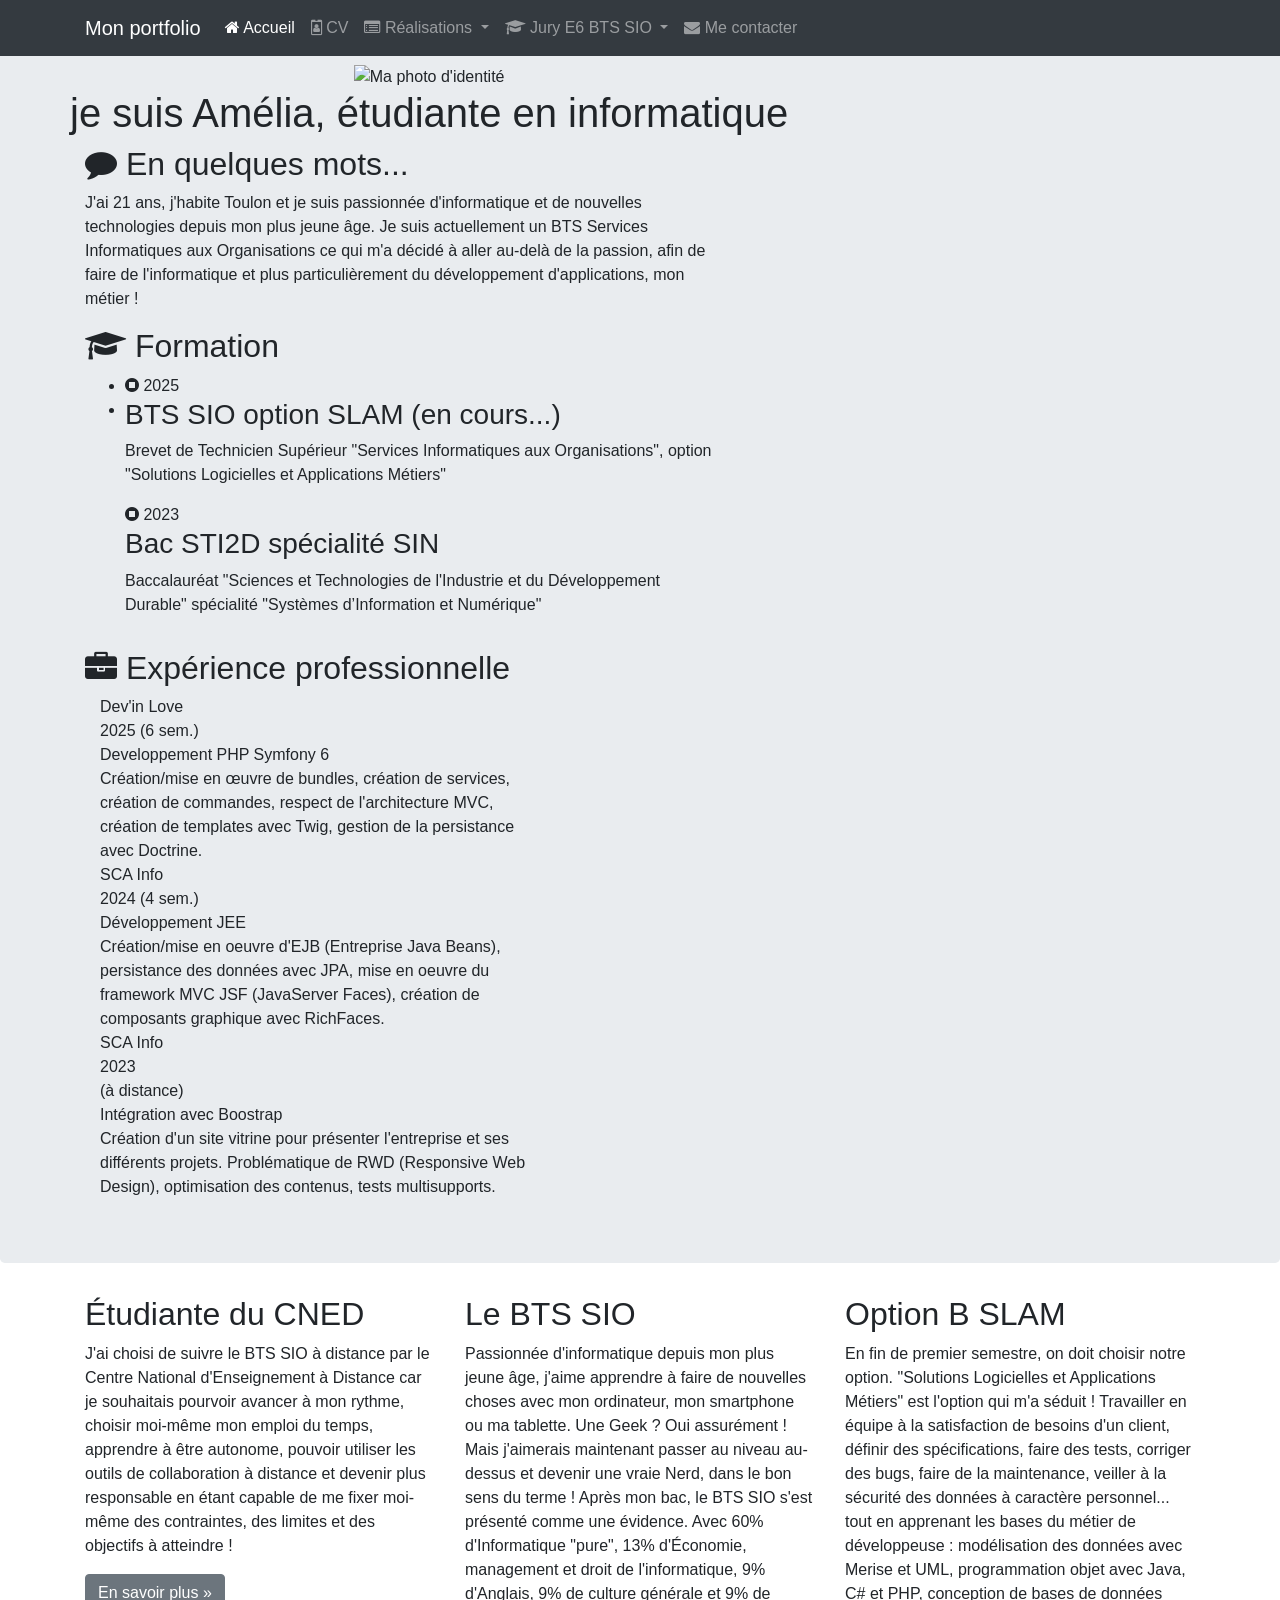
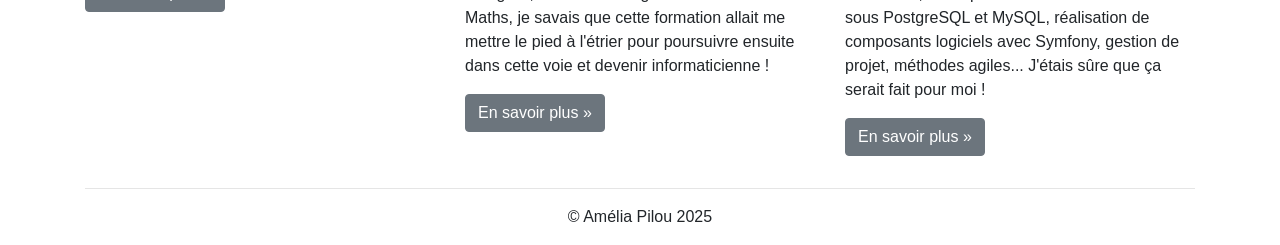
==== pages/cv.html @ 53c81a85 "Création de la structure de la page du CV" ====
<!DOCTYPE html>
<html lang="fr">
    <head>
        <!-- Required meta tags -->
        <meta charset="utf-8">
        <meta name="viewport" content="width=device-width, initial-scale=1, shrink-to-fit=no">
        <meta name="description" content="Portfolio d’Amélia Pilou - BTS SIO SLAM">
        <meta name="author" content="Amélia Pilou">
        <!-- Bootstrap CSS -->
        <link rel="stylesheet" href="https://cdn.jsdelivr.net/npm/bootstrap@4.6.2/dist/css/bootstrap.min.css" integrity="sha384-xOolHFLEh07PJGoPkLv1IbcEPTNtaed2xpHsD9ESMhqIYd0nLMwNLD69Npy4HI+N" crossorigin="anonymous">

        <title>Portfolio d'Amélia Pilou (BTS SIO 2025)</title>
        <link rel="icon" href="../favicon.ico">
        <link href="https://maxcdn.bootstrapcdn.com/font-awesome/4.7.0/css/font-awesome.min.css" rel="stylesheet">
        <link href="../css/cv.css" rel="stylesheet">
        <script src="../js/pages.js"></script>
    </head>
    <body>
        <div id="header"></div>

        <div class="jumbotron"> <!-- Emplacement pour le contenu principal de la page -->
            <div class="container">
                <div class="row cadreCV">
                    <div id="cv-entete" class="text-center">
                        <div id="cv-photo">
                            <img src="../images/AmeliaPilou.jpg" alt="Ma photo d'identité">
                        </div>
                        <div id="cv-intro">
                            <h1>je suis <span>Amélia</span>, étudiante en <span>informatique</span></h1>
                        </div>
                    </div>
                </div>
                <div class="row cadreCV">
                    <div class="col-xs-12 col-sm-7">
                        <!-- Partie gauche -->
                        <div class="rubrique clearfix">
                            <h2><span class="fa fa-comment"></span> En quelques mots...</h2>
                            <p>J'ai 21 ans, j'habite Toulon et je suis passionnée d'informatique et 
                                de nouvelles technologies depuis mon plus jeune âge. Je suis actuellement 
                                un BTS Services Informatiques aux Organisations ce qui m'a décidé à aller 
                                au-delà de la passion, afin de faire de l'informatique et plus particulièrement 
                                du développement d'applications, mon métier !
                            </p>
                        </div>
                        <div class="rubrique clearfix">
                            <h2><span class="fa fa-graduation-cap"></span> Formation</h2>
                            <ul id="parcours" class="clearfix">
                                <li>
                                    <div class="date float-left">
                                        <span class="fa fa-stop-circle"></span>&nbsp;2025
                                    </div>
                                    <div class="details float-right">
                                        <h3>BTS SIO option SLAM (en cours...)</h3>
                                        <p>Brevet de Technicien Supérieur "Services Informatiques aux Organisations", 
                                            option "Solutions Logicielles et Applications Métiers"</p>
                                    </div>
                                </li>
                                <li>
                                    <div class="date float-left">
                                        <span class="fa fa-stop-circle"></span>&nbsp;2023
                                    </div>
                                    <div class="details float-right">
                                        <h3>Bac STI2D spécialité SIN</h3>
                                        <p>Baccalauréat "Sciences et Technologies de l'Industrie et du Développement Durable" 
                                            spécialité "Systèmes d’Information et Numérique"</p>
                                    </div>
                                </li>
                            </ul>
                        </div>
                        <div class="rubrique clearfix">
                            <h2><span class="fa fa-briefcase"></span> Expérience professionnelle</h2>
                            <div class="experience clearfix">
                                <div class="col-3">
                                    <div class="lieu">Dev'in Love</div>
                                    <div class="date">2025 (6 sem.)</div>
                                </div>
                                <div class="col-9">
                                    <div class="profession">Developpement PHP Symfony 6</div>
                                    <div class="details">Création/mise en œuvre de bundles, création de services, 
                                        création de commandes, respect de l'architecture MVC, création de templates avec Twig, 
                                        gestion de la persistance avec Doctrine.
                                    </div>
                                </div>
                            </div>
                            <div class="experience clearfix">
                                <div class="col-3">
                                    <div class="lieu">SCA Info</div>
                                    <div class="date">2024 (4 sem.)</div>
                                </div>
                                <div class="col-9">
                                    <div class="profession">Développement JEE</div>
                                    <div class="details">Création/mise en oeuvre d'EJB (Entreprise Java Beans), 
                                        persistance des données avec JPA, mise en oeuvre du framework MVC JSF (JavaServer Faces), 
                                        création de composants graphique avec RichFaces.
                                    </div>
                                </div>
                            </div>
                            <div class="experience clearfix">
                                <div class="col-3">
                                    <div class="lieu">SCA Info</div>
                                    <div class="date">2023<br>(à distance)</div>
                                </div>
                                <div class="col-9">
                                    <div class="profession">Intégration avec Boostrap</div>
                                    <div class="details">Création d'un site vitrine pour présenter l'entreprise et ses différents projets. 
                                        Problématique de RWD (Responsive Web Design), optimisation des contenus, tests multisupports.
                                    </div>
                                </div>
                            </div>
                        </div>
                        </div>
                    <div class="col-xs-12 col-sm-5">
                        <!-- Partie droite -->
                    </div>
                </div>
            </div>
        </div>

        <div id="footer"></div>

        <!-- Optional JavaScript; choose one of the two! -->

        <!-- Option 1: jQuery and Bootstrap Bundle (includes Popper) -->
        <script src="https://cdn.jsdelivr.net/npm/jquery@3.5.1/dist/jquery.slim.min.js" integrity="sha384-DfXdz2htPH0lsSSs5nCTpuj/zy4C+OGpamoFVy38MVBnE+IbbVYUew+OrCXaRkfj" crossorigin="anonymous"></script>
        <script src="https://cdn.jsdelivr.net/npm/bootstrap@4.6.2/dist/js/bootstrap.bundle.min.js" integrity="sha384-Fy6S3B9q64WdZWQUiU+q4/2Lc9npb8tCaSX9FK7E8HnRr0Jz8D6OP9dO5Vg3Q9ct" crossorigin="anonymous"></script>

    </body>
</html>
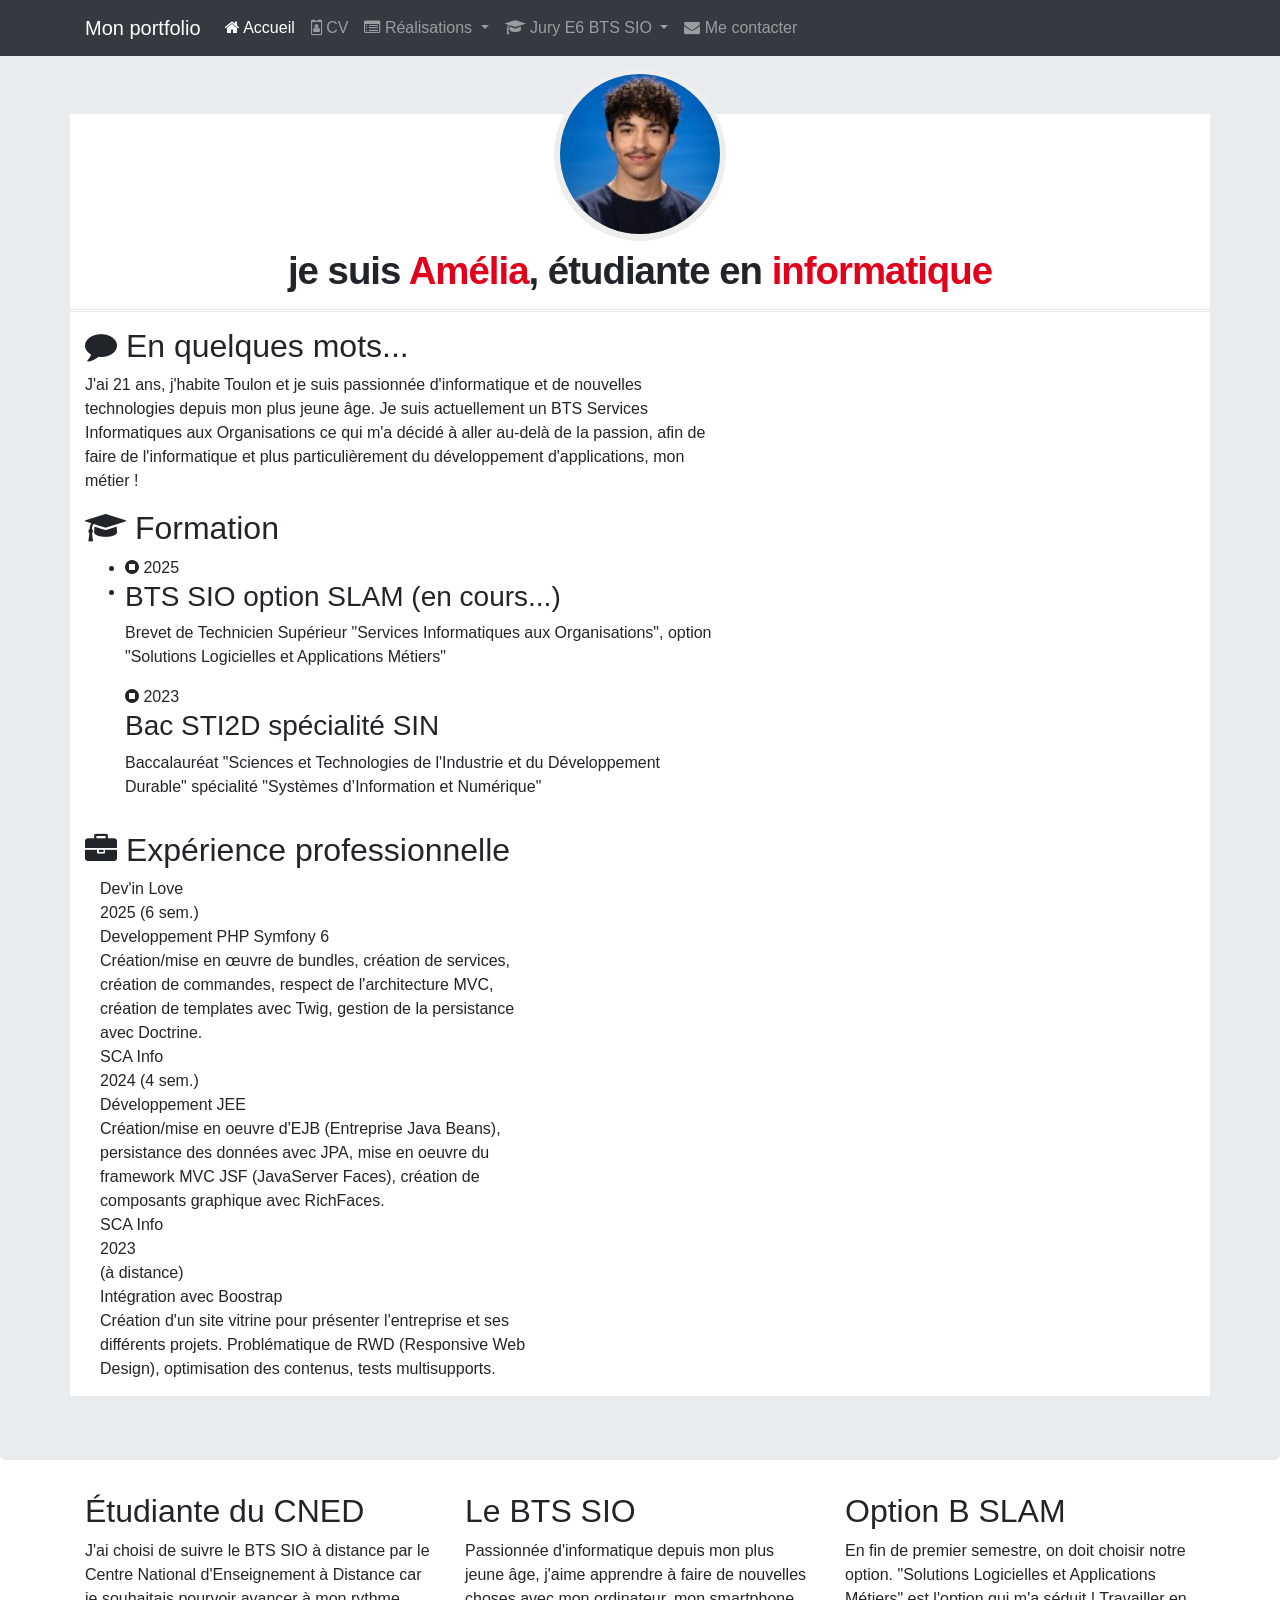
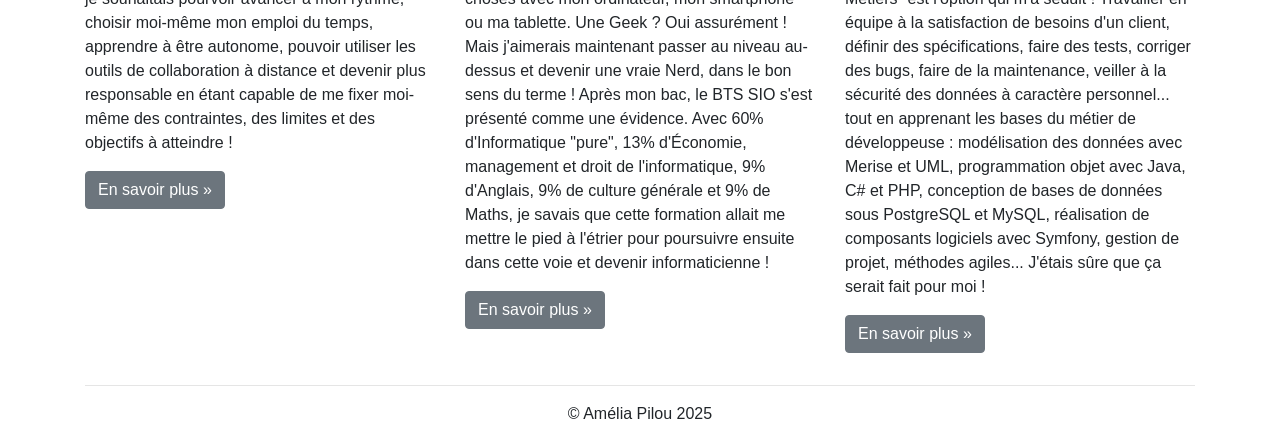
==== commit b0202e58: "CV : partie présentation personnelle" ====
--- a/pages/cv.html
+++ b/pages/cv.html
@@ -23,7 +23,7 @@
                 <div class="row cadreCV">
                     <div id="cv-entete" class="text-center">
                         <div id="cv-photo">
-                            <img src="../images/AmeliaPilou.jpg" alt="Ma photo d'identité">
+                            <img src="../images/Ruben.jpg" alt="Ma photo d'identité">
                         </div>
                         <div id="cv-intro">
                             <h1>je suis <span>Amélia</span>, étudiante en <span>informatique</span></h1>
--- a/css/cv.css
+++ b/css/cv.css
@@ -0,0 +1,48 @@
+body { /* pour définir une marge du haut */
+    padding-top: 50px;
+}
+.cadreCV { /* pour ajouter un cadre blanc */
+    padding-bottom: 15px;
+    background: white;
+}
+
+/****************************************
+*	En-tête du CV
+****************************************/
+#cv-entete { /* pour définir les caractéristiques de la zone d'entête '*/
+    margin-top: -45px;
+    width: 100%;
+}
+#cv-photo { /* pour définir les caractéristiques de la zone de la photo */
+    width:	172px;
+    height:	172px;
+    border-radius:	50%;
+    overflow:	hidden;
+    padding: 5px;
+    background: #eee;
+    display: inline-block;
+}
+#cv-photo img { /* pour définir les caractéristiques de la photo elle-même */
+    width: 160px;
+    height: 160px;
+    border-radius: 50%;
+}
+#cv-intro h1 { /* pour définir les caractéristiques de la phrase d'introduction */
+    margin: 0;
+    padding: 0;
+    font-size: 2.4em;
+    font-weight: 700;
+    letter-spacing: -1px;
+}
+#cv-intro h1 span { /* pour avoir certains mots en rouge dans l'intro */
+    color: rgb(226,0,26);
+}
+#cv-intro::after {
+    background: url('images/ligne.png'); /* pour afficher la ligne de séparation */
+    width: 100%;
+    height: 3px;
+    margin-top: 15px;
+    content: '';
+    display: block;
+}
+
